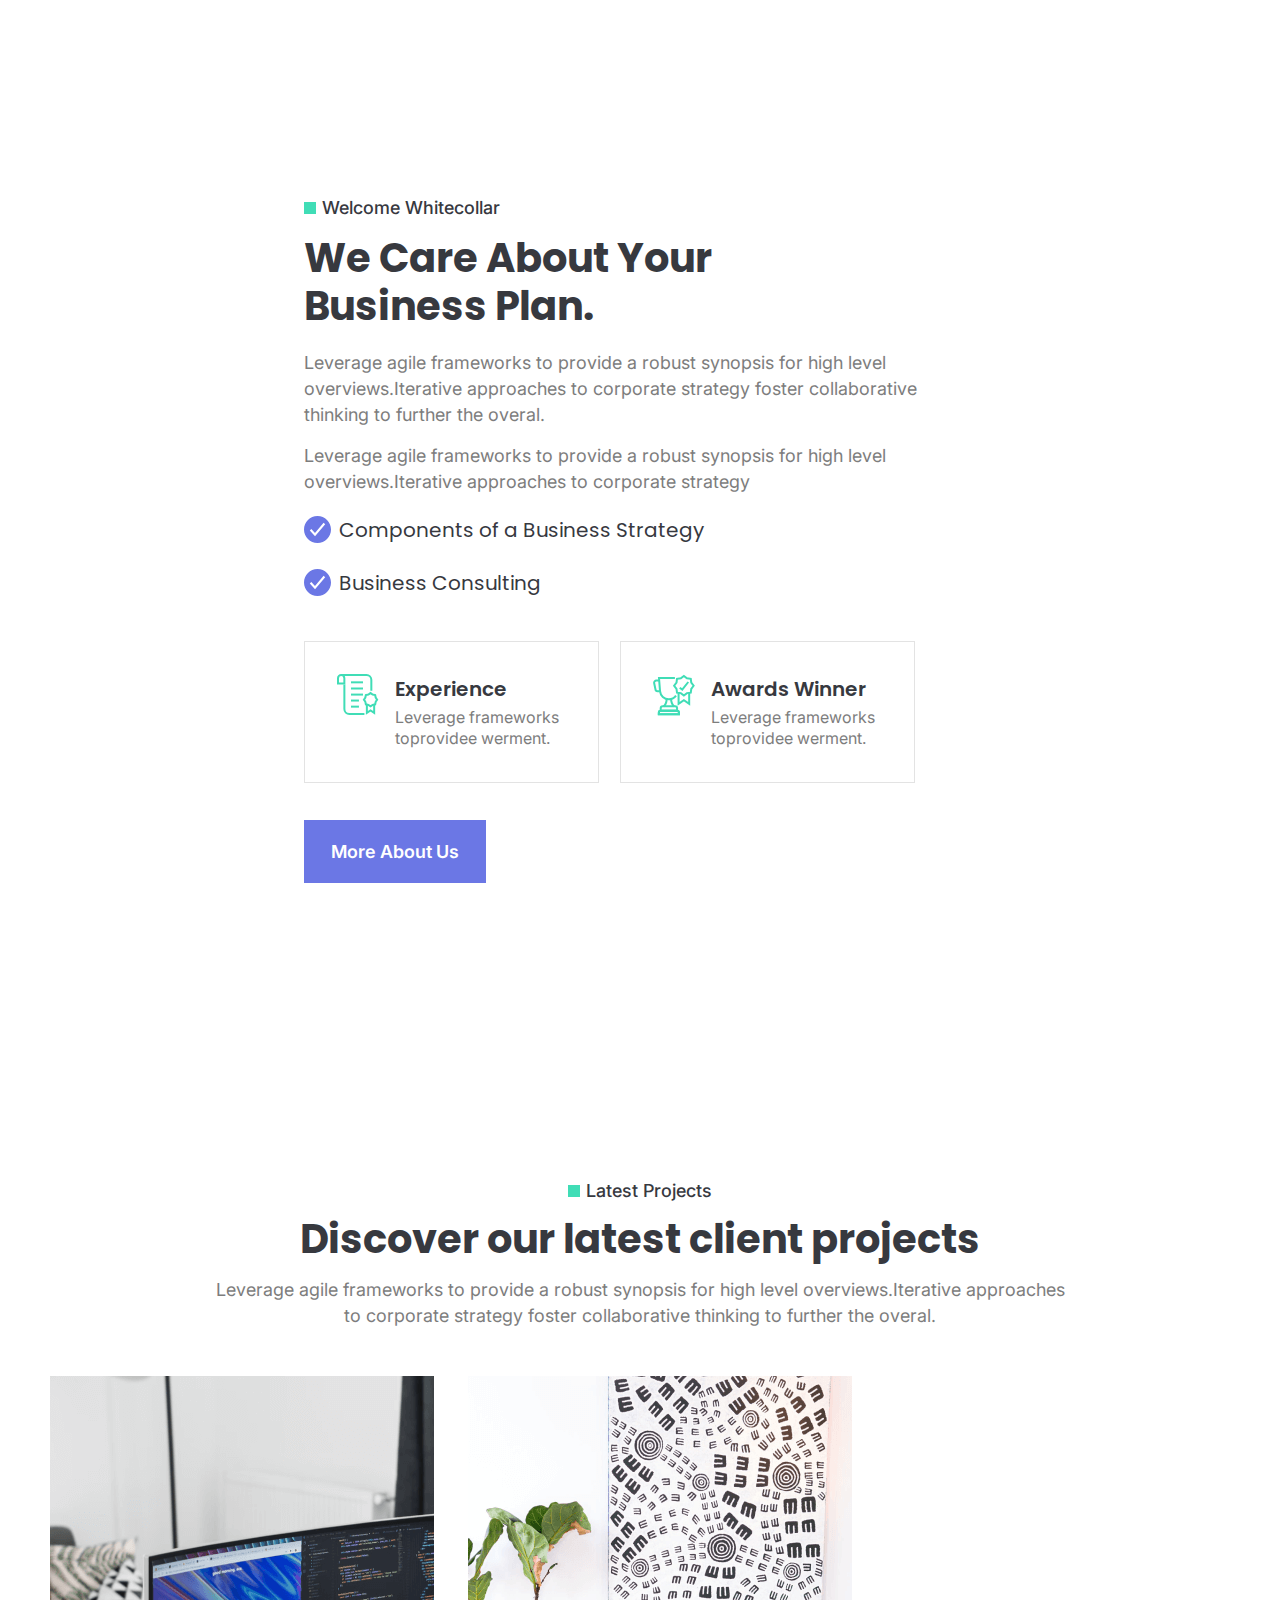
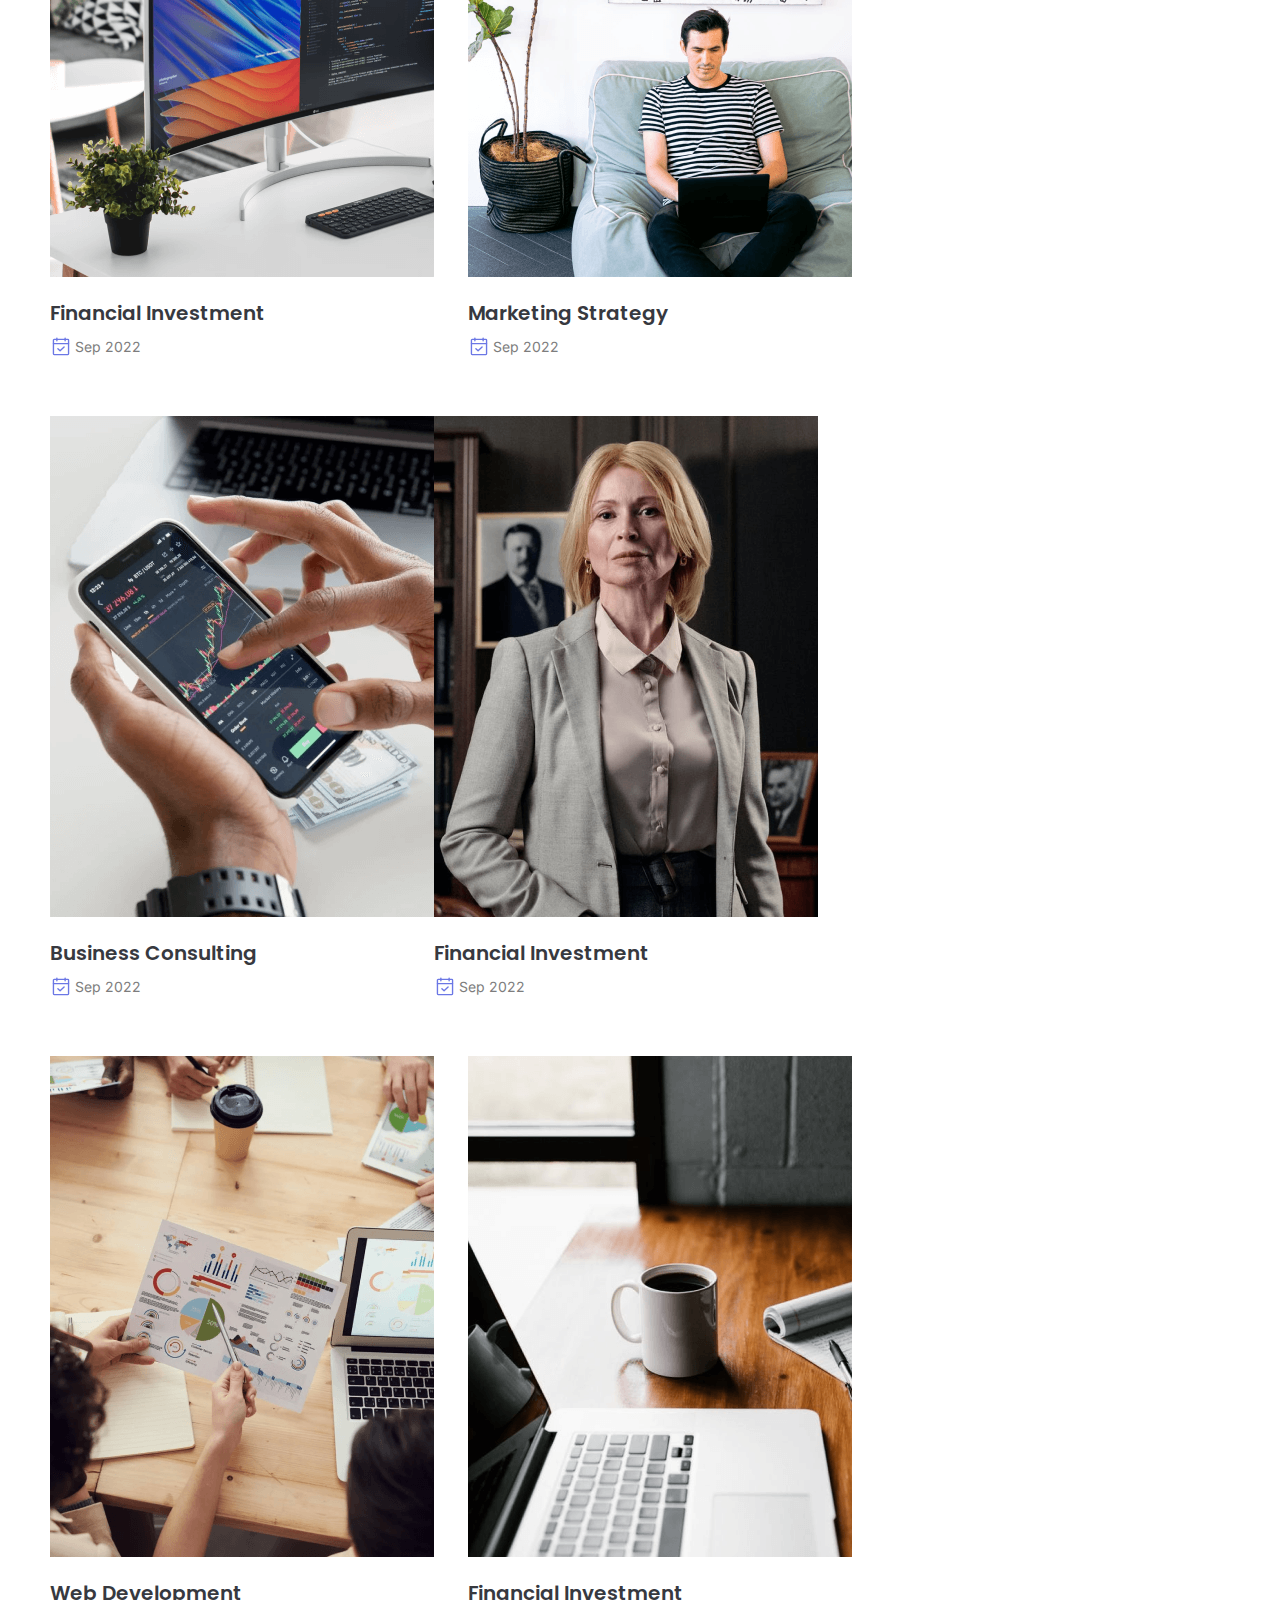
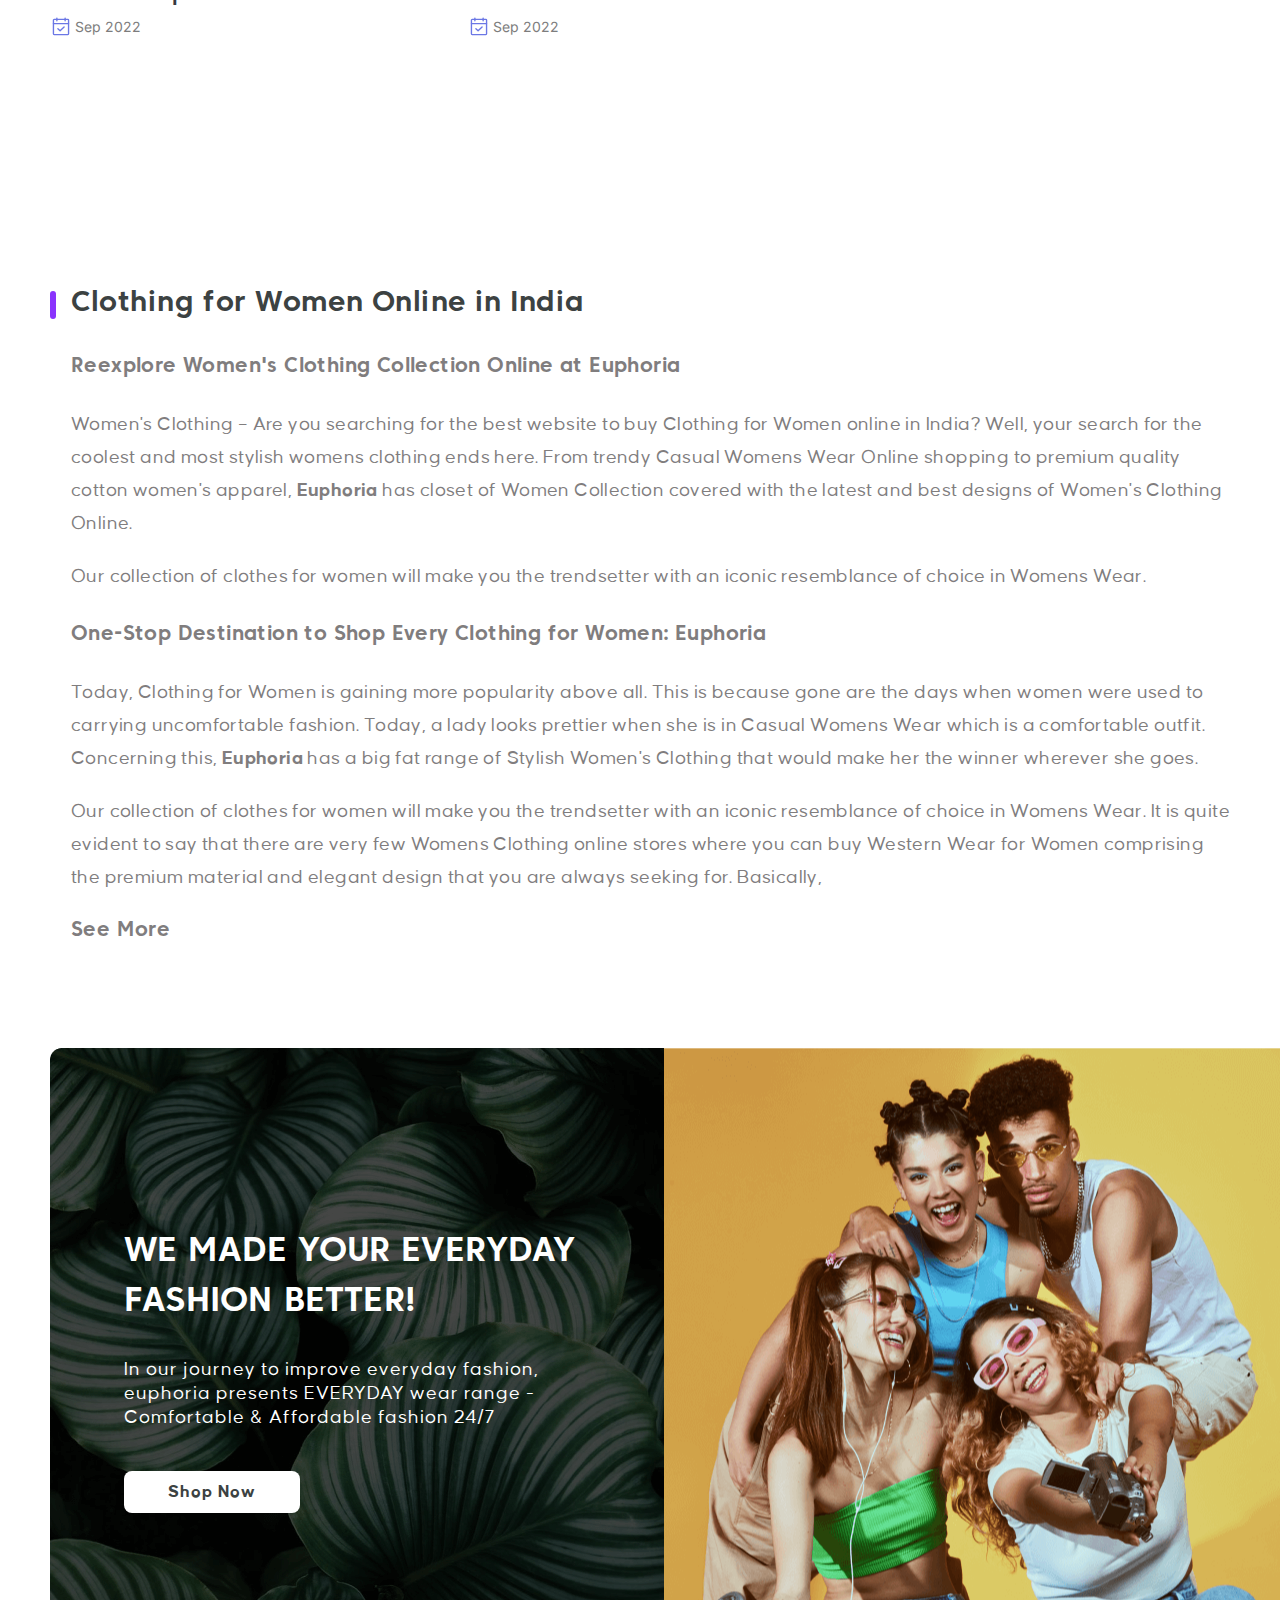
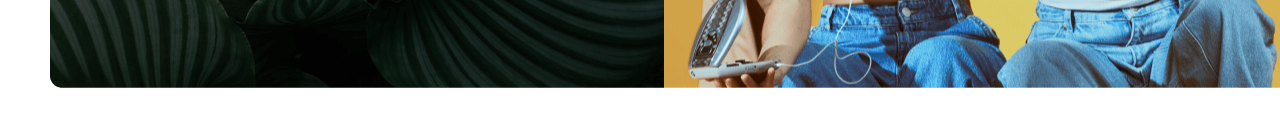
==== lesson_8/index.html @ e7d87920 "Add files via upload" ====
<!DOCTYPE html>
<html lang="en">
<head>
  <meta charset="UTF-8">
  <meta name="viewport" content="width=device-width, initial-scale=1.0">
  <link rel="stylesheet" href="css/style.css">
  <title>Lesson_8</title>
</head>
<body>
  <main class="main">
    <article class="article">
      <span class="article__subtitle">
        Welcome Whitecollar
      </span>

      <h2 class="article__title">
        We Care About Your
        Business Plan.
      </h2>

      <div class="article__paragraphs">
        <p>
          Leverage agile frameworks to provide a robust synopsis for high level overviews.Iterative approaches to corporate strategy foster collaborative thinking to further the overal.
        </p>

        <p>
          Leverage agile frameworks to provide a robust synopsis for high level overviews.Iterative approaches to corporate strategy 
        </p>
      </div>

      <ul class="article__list">
        <li class="article__item">
          Components of a Business Strategy
        </li>

        <li class="article__item">
          Business Consulting
        </li>
      </ul>

      <div class="article__cards">
        <div class="article__card">
          <div class="article__card-content">
            <h4 class="article__card-title">
              Experience
            </h4>
  
            <p class="article__card-description">
              Leverage frameworks toprovidee werment.
            </p>
          </div>
        </div>

        <div class="article__card">
          <div class="article__card-content article__card-content--icon">
            <h4 class="article__card-title">
              Awards Winner
            </h4>
  
            <p class="article__card-description">
              Leverage frameworks toprovidee werment.
            </p>
          </div>
        </div>
      </div>

      <a href="#" class="article__link">
        More About Us
      </a>
    </article>

    <article class="article article--gap">
      <span class="article__subtitle article__subtitle--gap">
        Latest Projects
      </span>

      <h2 class="article__title article__title--gap">
        Discover our latest client projects
      </h2>

      <p class="article__description">
        Leverage agile frameworks to provide a robust synopsis for high level overviews.Iterative approaches to corporate strategy foster collaborative thinking to further the overal.
      </p>

      <ul class="article__projects">
        <li class="article__project article__project--photo-1">
          <h4 class="article__card-title  article__project-title">
            Financial Investment
          </h4>

          <span class="article__project-date">
            Sep 2022
          </span>
        </li>

        <li class="article__project article__project--photo-2">
          <h4 class="article__card-title article__project-title">
            Marketing Strategy
          </h4>

          <span class="article__project-date">
            Sep 2022
          </span>
        </li>

        <li class="article__project article__project--photo-3">
          <h4 class="article__card-title article__project-title">
            Business Consulting
          </h4>

          <span class="article__project-date">
            Sep 2022
          </span>
        </li>

        <li class="article__project article__project--photo-4">
          <h4 class="article__card-title article__project-title">
            Financial Investment
          </h4>

          <span class="article__project-date">
            Sep 2022
          </span>
        </li>

        <li class="article__project article__project--photo-5">
          <h4 class="article__card-title article__project-title">
            Web Development
          </h4>

          <span class="article__project-date">
            Sep 2022
          </span>
        </li>

        <li class="article__project article__project--photo-6">
          <h4 class="article__card-title article__project-title">
            Financial Investment
          </h4>

          <span class="article__project-date">
            Sep 2022
          </span>
        </li>
      </ul>
    </article>
  
    <article class="article-third">
      <h2 class="article-third__title">
        Clothing for Women Online in India
      </h2>

      <div class="article-third__part">
        <h3 class="article-third__subtitle">
          Reexplore Women's Clothing Collection Online at Euphoria
        </h3>

        <div class="article-third__paragraphs">
          <p>
            Women's Clothing – Are you searching for the best website to buy Clothing for Women online in India? Well, your search for the coolest and most stylish womens clothing ends here. From trendy Casual Womens Wear Online shopping to premium quality cotton women's apparel, <span class="article-third__paragraphs-span">Euphoria</span> has closet of Women Collection covered with the latest and best designs of Women's Clothing Online.
          </p>

          <p>
            Our collection of clothes for women will make you the trendsetter with an iconic resemblance of choice in Womens Wear. 
          </p>
        </div>
      </div>

      <div class="article-third__part">
        <h3 class="article-third__subtitle">
          One-Stop Destination to Shop Every Clothing for Women: Euphoria
        </h3>

        <div class="article-third__paragraphs">
          <p>
            Today, Clothing for Women is gaining more popularity above all. This is because gone are the days when women were used to carrying uncomfortable fashion. Today, a lady looks prettier when she is in Casual Womens Wear which is a comfortable outfit. Concerning this, <span class="article-third__paragraphs-span">Euphoria</span> has a big fat range of Stylish Women's Clothing that would make her the winner wherever she goes. 
          </p>

          <p>
            Our collection of clothes for women will make you the trendsetter with an iconic resemblance of choice in Womens Wear. It is quite evident to say that there are very few Womens Clothing online stores where you can buy Western Wear for Women comprising the premium material and elegant design that you are always seeking for. Basically,  
          </p>

          <a href="#" class="article-third__subtitle article-link">
            See More
          </a>
        </div>
      </div>
    </article>
  
    <article class="article-fourth">
      <div class="article-fourth__content">
        <h2 class="article-fourth__title">
          WE MADE YOUR EVERYDAY FASHION BETTER!
        </h2>
  
        <p class="article-fourth__description">
          In our journey to improve everyday fashion, euphoria presents EVERYDAY wear range - Comfortable & Affordable fashion 24/7
        </p>
  
        <a href="#" class="article-fourth__link">
          Shop Now
        </a>
      </div>
    </article>
  </main>
</body>
</html>
---- lesson_8/css/style.css ----
@import url("fonts.css");
@import url("reset.css");

body {
  font-family: "Inter", sans-serif;
  font-size: 18px;
  line-height: 1.44;
	color: #7d7d7d;
}

.main {
  padding: 50px;
}

.main > * {
  margin: 0 auto;
}

.article {
  max-width: 673px;
  padding: 145px 0;
}

.article--gap {
  max-width: 1220px;
  padding: 150px 0;
  text-align: center;
}

.article__subtitle {
  display: inline-block;
  margin-bottom: 16px;
  padding-left: 18px;

  background: url("../img/box.svg") 0 5px no-repeat;
  font-weight: 500;
  line-height: normal;
  text-transform: capitalize;
  color: #37393F;
}

.article__subtitle--gap {
  margin-bottom: 14px;
}

.article__title {
  margin-bottom: 20px;

  max-width: 415px;
  font-family: "Poppins", sans-serif;
  font-size: 40px;
  font-weight: 700;
  line-height: 1.2;
  color: #37393F;
}

.article__title--gap {
  max-width: 100%;
  margin-bottom: 14px;
}

.article__paragraphs {
  margin-bottom: 20px;
}

.article__paragraphs > :not(:last-child) {
  margin-bottom: 15px;
}

.article__list {
  margin-bottom: 43px;
}

.article__item {
  min-height: 30px;
  padding-left: 35px;

  background: url("../img/circle.svg") 0 1.5px no-repeat;
  font-family: "Poppins", sans-serif;
  font-size: 20px;
  line-height: normal; 
  color: #37393F;
}

.article__item:not(:last-child) {
  margin-bottom: 23px;
}

.article__cards {
  margin-bottom: 37px;
  font-size: 0;
}

.article__card {
  display: inline-block;
  width: 295px;
  padding: 32px;
  border: 1px solid #E3E3E3;
}

.article__card:not(:last-child) {
  margin-right: 21px;
}

.article__card-content {
  padding-left: 58px;
  background: url("../img/icon-1.svg") no-repeat;
}

.article__card-content--icon {
  background: url("../img/icon-2.svg") no-repeat;
}

.article__card-title {
  margin-bottom: 3px;

  font-family: "Poppins", sans-serif;
  font-size: 20px;
  font-weight: 600;
  line-height: normal;
  text-transform: capitalize;
  color: #37393F;
}

.article__card-description {
  font-size: 16px;
  line-height: 1.37;
}

.article__link {
  display: inline-block;
  padding: 21px 27px;

  background-color: #6B77E5;
  font-weight: 600;
  line-height: normal;
  text-transform: capitalize; 
  color: #fff;
  transition: 0.3s;
}

.article__link:hover {
  background-color: #4354e6;
}

.article__description {
  width: 852px;
  margin: 0 auto 47px;
}

.article__projects {
  font-size: 0;
  text-align: left;
}

.article__projects > :not(:nth-last-child(-n + 3)) {
  margin-bottom: 58px;
}

.article__projects > :not(:nth-child(3n)) {
  margin-right: 34px;
}

.article__project {
  display: inline-block;
  width: 384px;
  padding-top: 525px;
}

.article__project-title {
  margin-bottom: 10px;
  line-height: 1.25;
}

.article__project-date {
  display: inline-block;
  min-height: 22px;
  padding-left: 25px;

  background: url("../img/date-icon.svg") no-repeat;
  font-size: 14px;
  line-height: 1.57;
}

.article__project--photo-1 {
  background: url("../img/photo-1.png") no-repeat;
}

.article__project--photo-2 {
  background: url("../img/photo-2.png") no-repeat;
}

.article__project--photo-3 {
  background: url("../img/photo-3.png") no-repeat;
}

.article__project--photo-4 {
  background: url("../img/photo-4.png") no-repeat;
}

.article__project--photo-5 {
  background: url("../img/photo-5.png") no-repeat;
}

.article__project--photo-6 {
  background: url("../img/photo-6.png") no-repeat;
}

.article-third {
  max-width: 1240px;
  padding: 100px 0;

  font-family: "Causten", sans-serif;
  font-size: 20px;
  line-height: 1.65;
  letter-spacing: 0.4px; 
  color: #807D7E;
} 

.article-third__title {
  margin-bottom: 30px;
  padding-left: 21px;

  background: url("../img/rectangle.svg") 0 2.5px no-repeat;
  font-family: "Core Sans C", sans-serif;
  font-size: 28px;
  font-weight: 600;
  line-height: 1.18;
  letter-spacing: 0.56px; 
  color: #3C4242;
}

.article-third__part {
  padding-left: 21px;
}

.article-third__part:not(:last-child) {
  margin-bottom: 25px;
}

.article-third__subtitle {
  margin-bottom: 25px;

  font-family: "Core Sans C", sans-serif;
  font-weight: 600;
} 

.article-third__paragraphs > :not(:last-child) {
  margin-bottom: 20px;
}

.article-third__paragraphs-span {
  font-weight: 700;
}

.article-link {
  margin-bottom: 0;
}

.article-link:hover {
  text-decoration: underline;
}

.article-fourth {
  width: 1240px;
  height: 640px;
  padding: 180px 74px 0;
  
  background: url("../img/bg-1.png") no-repeat,
              url("../img/bg-2.png") right no-repeat;
  font-family: "Causten", sans-serif;
  font-size: 20px;
  font-weight: 300;
  line-height: normal;
  letter-spacing: 1px; 
  color: #FFF;
}

.article-fourth__content {
  width: 466px;
}

.article-fourth__title {
  margin-bottom: 30px;

  font-family: "Core Sans C", sans-serif;
  font-size: 34px;
  font-weight: 800;
  line-height: 1.47;
  text-transform: uppercase;
  letter-spacing: 0.208px; 
}

.article-fourth__description {
  margin-bottom: 50px;
}

.article-fourth__link {
  padding: 12px 44px;

  background-color: #FFF;
  font-size: 18px;
  font-weight: 600;
  line-height: normal;
  text-transform: capitalize;
  color: #3C4242;
  border-radius: 8px;
  transition: 0.3s;
}

.article-fourth__link:hover {
  background-color: #e6e6e6;
}
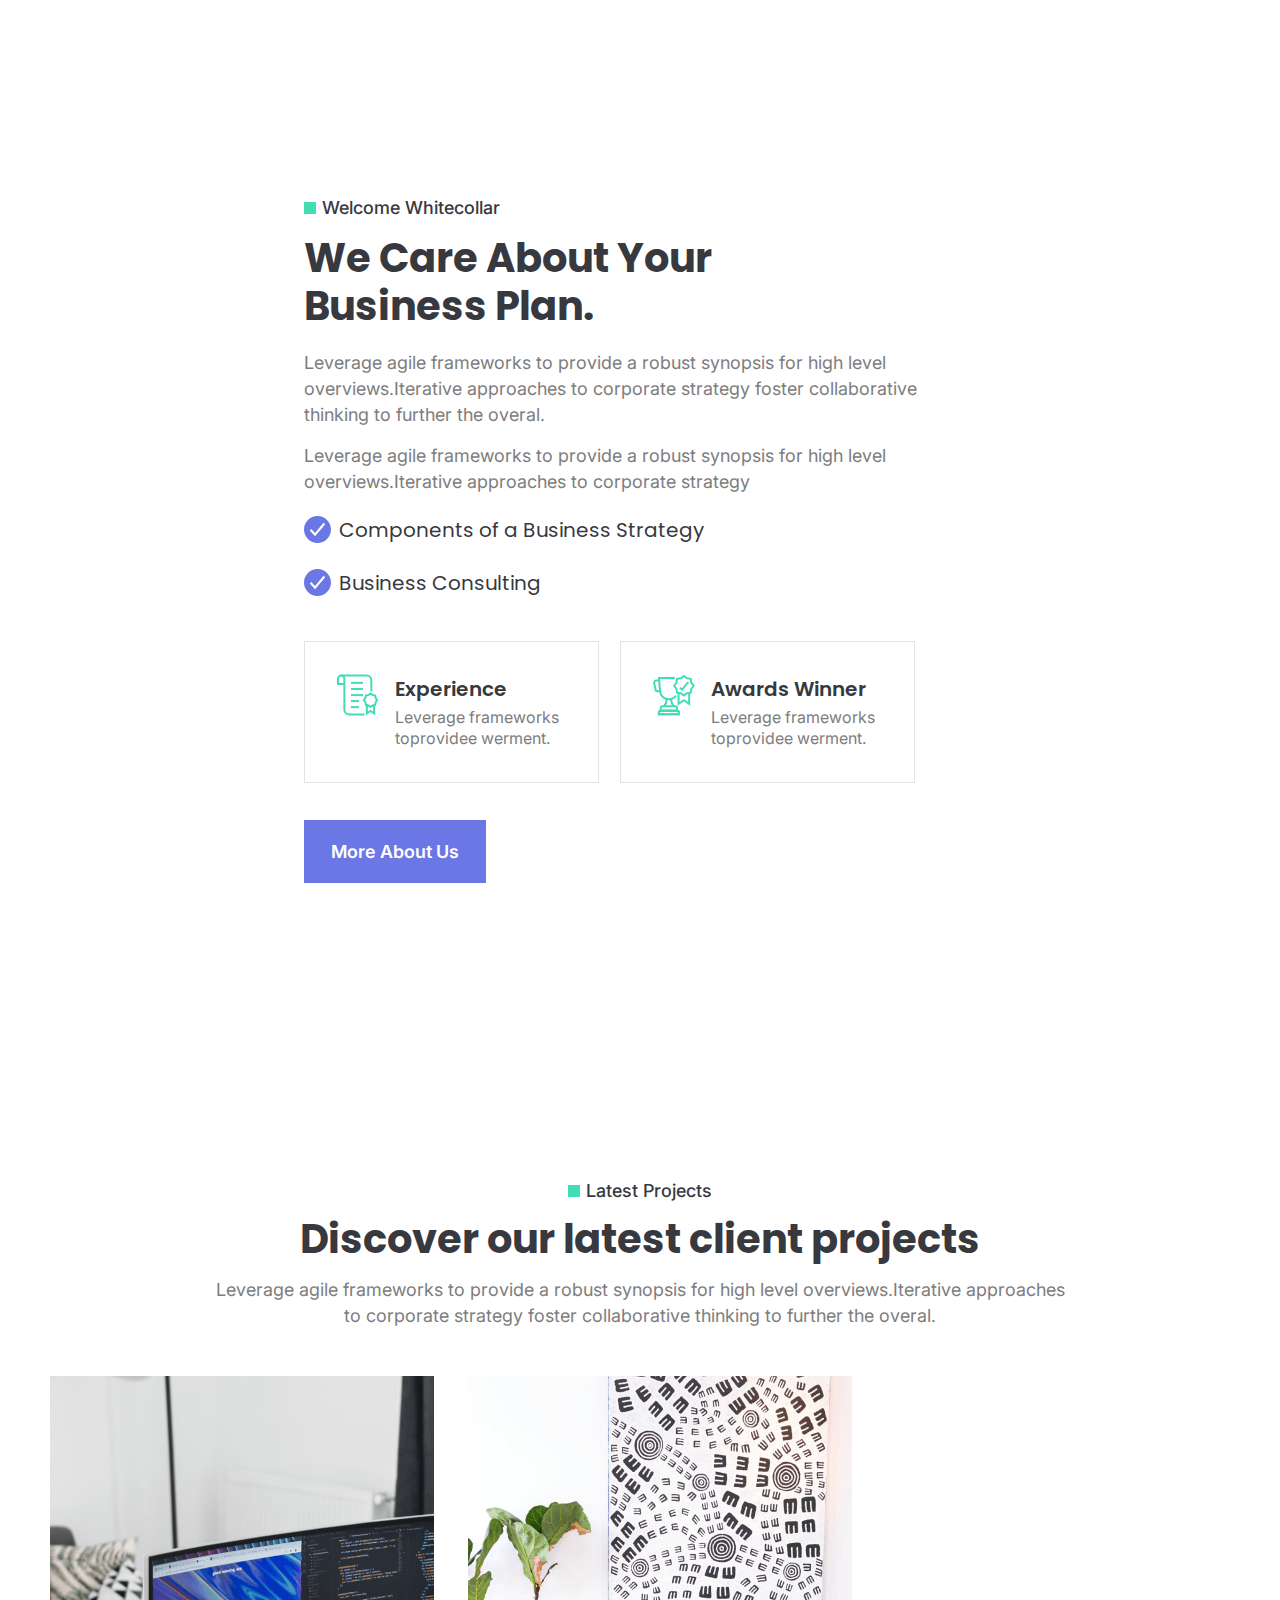
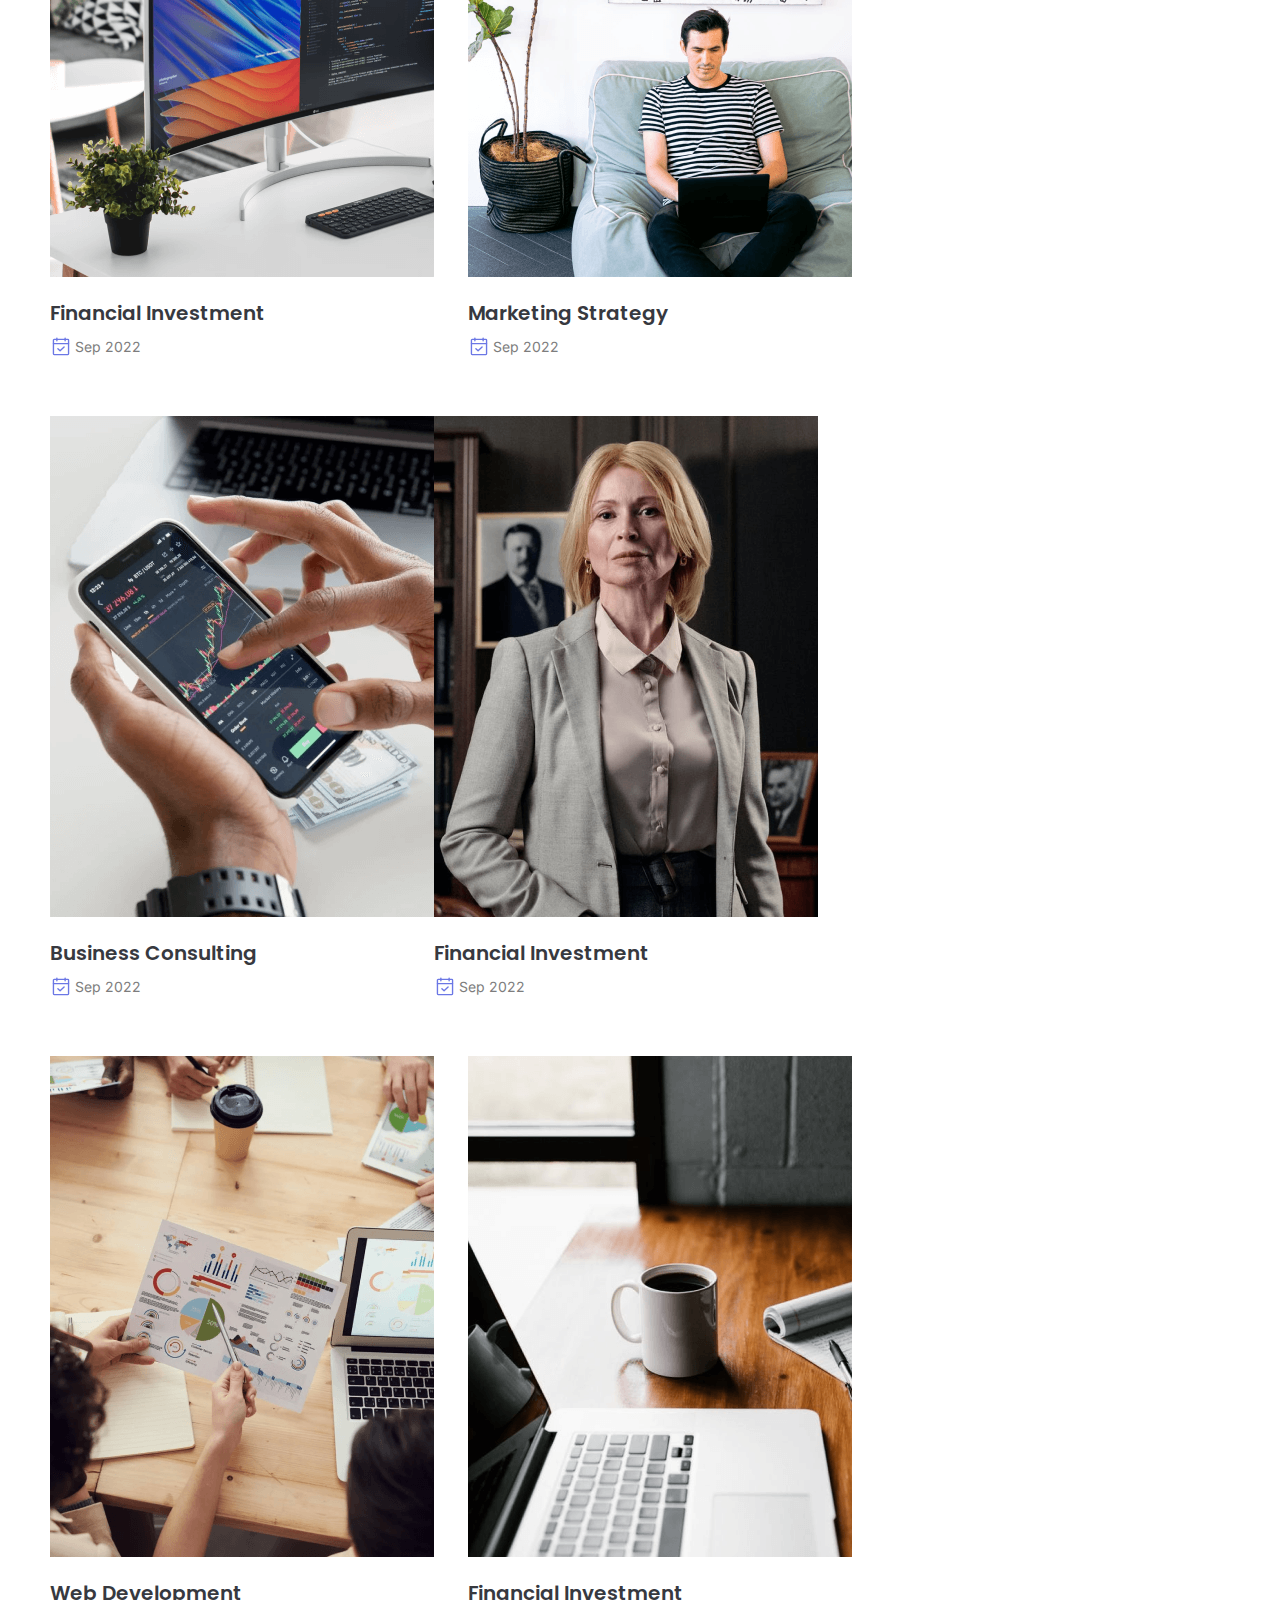
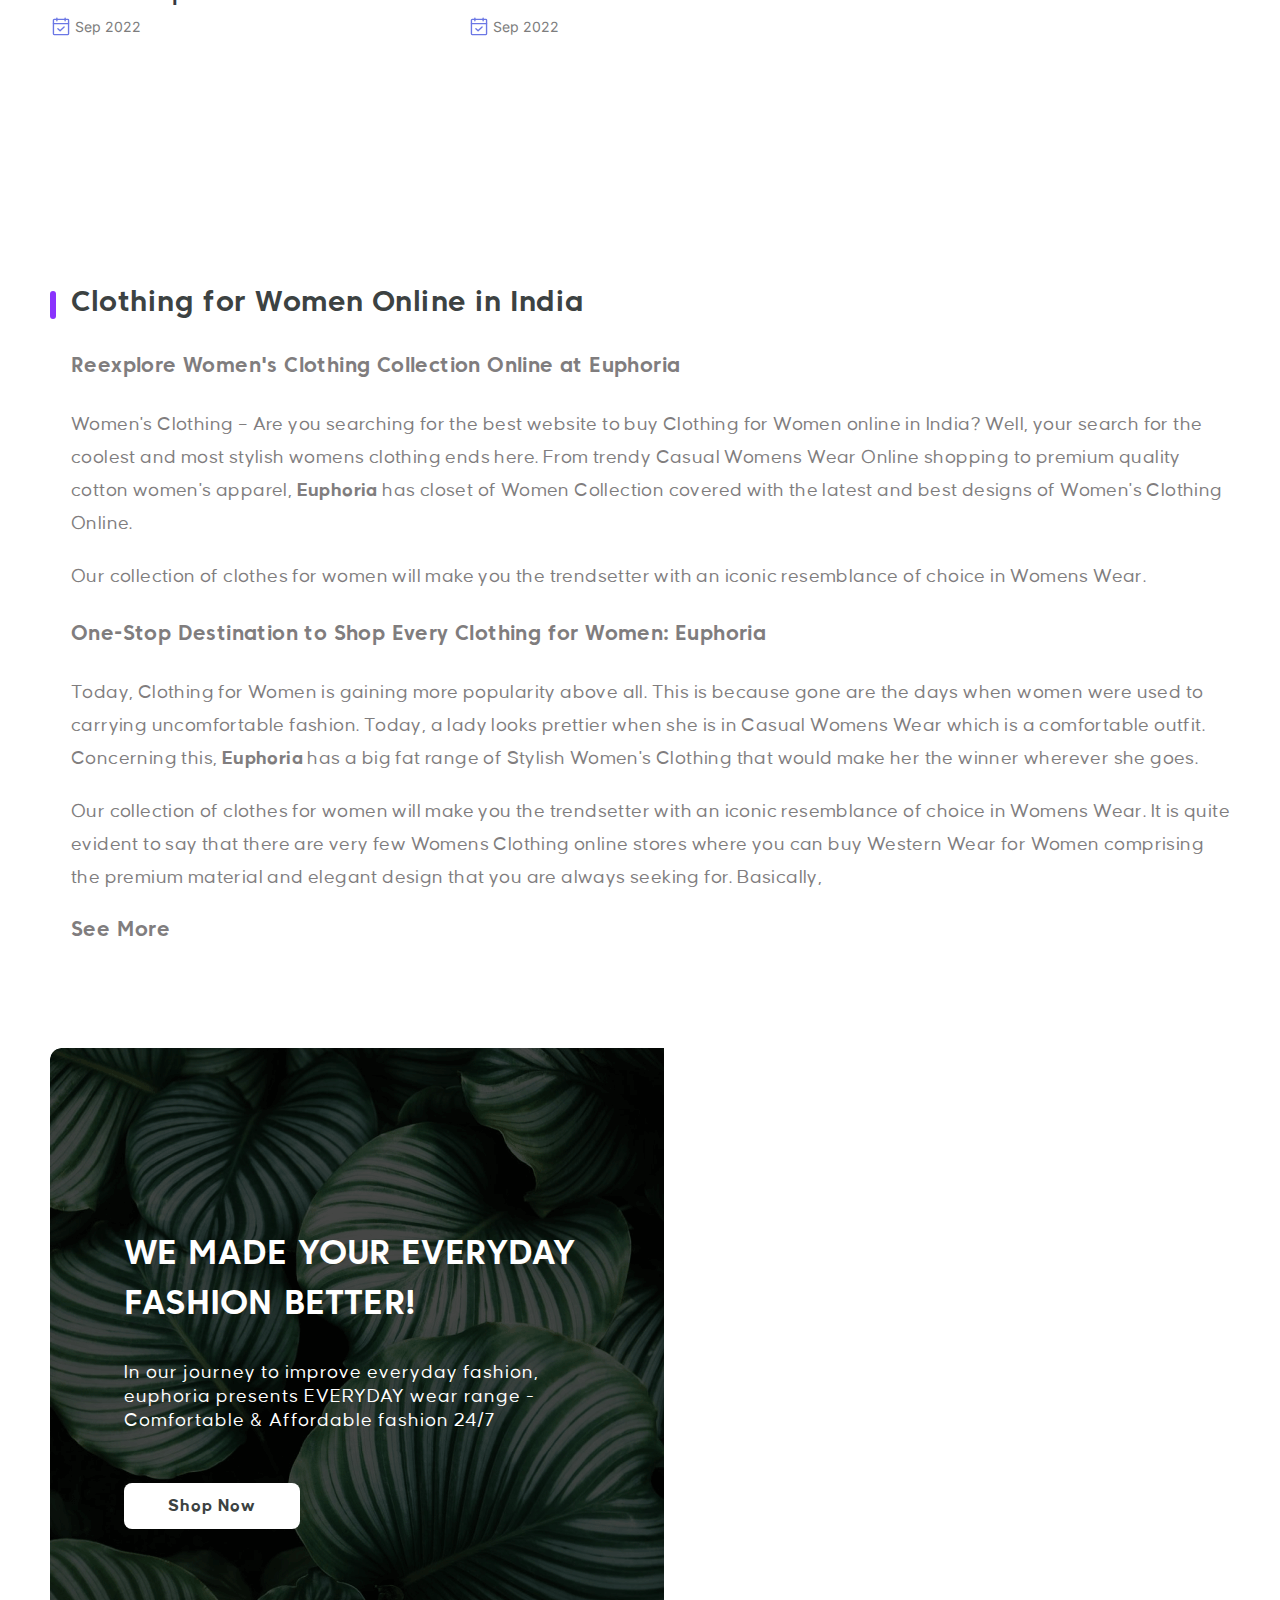
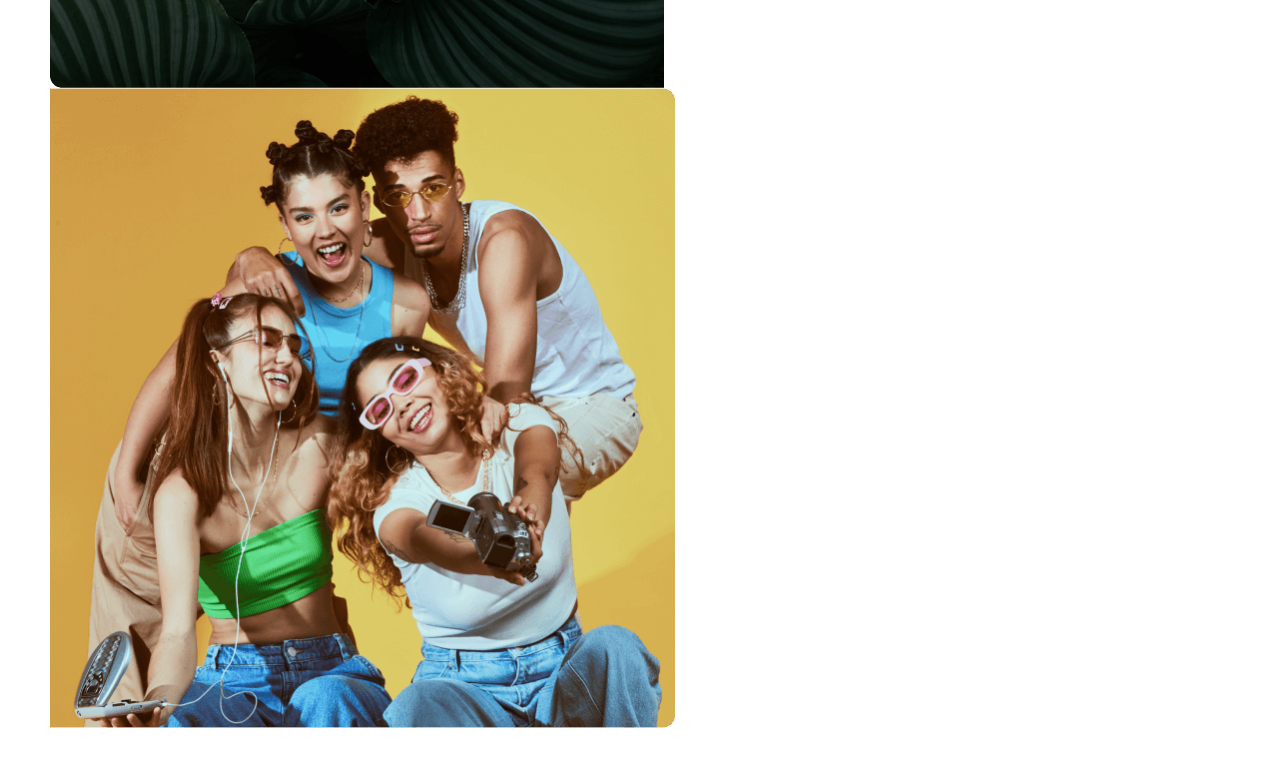
==== commit fdb56b4a: "Add files via upload" ====
--- a/lesson_8/index.html
+++ b/lesson_8/index.html
@@ -40,7 +40,7 @@
 
       <div class="article__cards">
         <div class="article__card">
-          <div class="article__card-content">
+          <div class="article__card-content article__card-content--icon-1">
             <h4 class="article__card-title">
               Experience
             </h4>
@@ -52,7 +52,7 @@
         </div>
 
         <div class="article__card">
-          <div class="article__card-content article__card-content--icon">
+          <div class="article__card-content article__card-content--icon-2">
             <h4 class="article__card-title">
               Awards Winner
             </h4>
@@ -70,21 +70,25 @@
     </article>
 
     <article class="article article--gap">
-      <span class="article__subtitle article__subtitle--gap">
-        Latest Projects
-      </span>
-
-      <h2 class="article__title article__title--gap">
-        Discover our latest client projects
-      </h2>
-
-      <p class="article__description">
-        Leverage agile frameworks to provide a robust synopsis for high level overviews.Iterative approaches to corporate strategy foster collaborative thinking to further the overal.
-      </p>
-
+      <div class="article__title-container">
+        <span class="article__subtitle article__subtitle--gap">
+          Latest Projects
+        </span>
+  
+        <h2 class="article__title article__title--gap">
+          Discover our latest client projects
+        </h2>
+  
+        <p class="article__description">
+          Leverage agile frameworks to provide a robust synopsis for high level overviews.Iterative approaches to corporate strategy foster collaborative thinking to further the overal.
+        </p>
+      </div>
+      
       <ul class="article__projects">
-        <li class="article__project article__project--photo-1">
-          <h4 class="article__card-title  article__project-title">
+        <li class="article__project">
+          <div class="article__project-photo article__project-photo--1"></div>
+
+          <h4 class="article__card-title article__project-title">
             Financial Investment
           </h4>
 
@@ -93,7 +97,9 @@
           </span>
         </li>
 
-        <li class="article__project article__project--photo-2">
+        <li class="article__project">
+          <div class="article__project-photo article__project-photo--2"></div>
+
           <h4 class="article__card-title article__project-title">
             Marketing Strategy
           </h4>
@@ -103,7 +109,9 @@
           </span>
         </li>
 
-        <li class="article__project article__project--photo-3">
+        <li class="article__project">
+          <div class="article__project-photo article__project-photo--3"></div>
+
           <h4 class="article__card-title article__project-title">
             Business Consulting
           </h4>
@@ -113,7 +121,9 @@
           </span>
         </li>
 
-        <li class="article__project article__project--photo-4">
+        <li class="article__project">
+          <div class="article__project-photo article__project-photo--4"></div>
+
           <h4 class="article__card-title article__project-title">
             Financial Investment
           </h4>
@@ -123,7 +133,9 @@
           </span>
         </li>
 
-        <li class="article__project article__project--photo-5">
+        <li class="article__project">
+          <div class="article__project-photo article__project-photo--5"></div>
+
           <h4 class="article__card-title article__project-title">
             Web Development
           </h4>
@@ -133,7 +145,9 @@
           </span>
         </li>
 
-        <li class="article__project article__project--photo-6">
+        <li class="article__project">
+          <div class="article__project-photo article__project-photo--6"></div>
+
           <h4 class="article__card-title article__project-title">
             Financial Investment
           </h4>
@@ -186,21 +200,25 @@
         </div>
       </div>
     </article>
-  
+
     <article class="article-fourth">
-      <div class="article-fourth__content">
-        <h2 class="article-fourth__title">
-          WE MADE YOUR EVERYDAY FASHION BETTER!
-        </h2>
-  
-        <p class="article-fourth__description">
-          In our journey to improve everyday fashion, euphoria presents EVERYDAY wear range - Comfortable & Affordable fashion 24/7
-        </p>
-  
-        <a href="#" class="article-fourth__link">
-          Shop Now
-        </a>
-      </div>
+      <div class="article-fourth__image article-fourth__image--1">
+        <div class="article-fourth__content">
+          <h2 class="article-fourth__title">
+            WE MADE YOUR EVERYDAY FASHION BETTER!
+          </h2>
+    
+          <p class="article-fourth__description">
+            In our journey to improve everyday fashion, euphoria presents EVERYDAY wear range - Comfortable & Affordable fashion 24/7
+          </p>
+    
+          <a href="#" class="article-fourth__link">
+            Shop Now
+          </a>
+        </div>
+      </div>
+
+      <div class="article-fourth__image article-fourth__image--2"></div>
     </article>
   </main>
 </body>
--- a/lesson_8/css/style.css
+++ b/lesson_8/css/style.css
@@ -24,7 +24,10 @@
 .article--gap {
   max-width: 1220px;
   padding: 150px 0;
-  text-align: center;
+}
+
+.article--gap > * {
+  margin: 0 auto;
 }
 
 .article__subtitle {
@@ -41,6 +44,12 @@
 
 .article__subtitle--gap {
   margin-bottom: 14px;
+}
+
+.article__title-container {
+  max-width: 852px;
+  margin-bottom: 47px;
+  text-align: center;
 }
 
 .article__title {
@@ -93,7 +102,7 @@
 
 .article__card {
   display: inline-block;
-  width: 295px;
+  max-width: 295px;
   padding: 32px;
   border: 1px solid #E3E3E3;
 }
@@ -104,11 +113,14 @@
 
 .article__card-content {
   padding-left: 58px;
-  background: url("../img/icon-1.svg") no-repeat;
-}
-
-.article__card-content--icon {
-  background: url("../img/icon-2.svg") no-repeat;
+}
+
+.article__card-content--icon-1 {
+  background: url("../img/icon-1.svg") left top / 42px 42px no-repeat;
+}
+
+.article__card-content--icon-2 {
+  background: url("../img/icon-2.svg") left top / 42px 42px no-repeat;
 }
 
 .article__card-title {
@@ -143,14 +155,8 @@
   background-color: #4354e6;
 }
 
-.article__description {
-  width: 852px;
-  margin: 0 auto 47px;
-}
-
 .article__projects {
   font-size: 0;
-  text-align: left;
 }
 
 .article__projects > :not(:nth-last-child(-n + 3)) {
@@ -163,8 +169,17 @@
 
 .article__project {
   display: inline-block;
-  width: 384px;
-  padding-top: 525px;
+  width: 100%;
+  max-width: 384px;
+}
+
+.article__project > :last-child {
+  margin-bottom: 0;
+}
+
+.article__project-photo {
+  height: 501px;
+  margin-bottom: 24px;
 }
 
 .article__project-title {
@@ -175,6 +190,7 @@
 .article__project-date {
   display: inline-block;
   min-height: 22px;
+  margin-bottom: 10px;
   padding-left: 25px;
 
   background: url("../img/date-icon.svg") no-repeat;
@@ -182,28 +198,28 @@
   line-height: 1.57;
 }
 
-.article__project--photo-1 {
-  background: url("../img/photo-1.png") no-repeat;
-}
-
-.article__project--photo-2 {
-  background: url("../img/photo-2.png") no-repeat;
-}
-
-.article__project--photo-3 {
-  background: url("../img/photo-3.png") no-repeat;
-}
-
-.article__project--photo-4 {
-  background: url("../img/photo-4.png") no-repeat;
-}
-
-.article__project--photo-5 {
-  background: url("../img/photo-5.png") no-repeat;
-}
-
-.article__project--photo-6 {
-  background: url("../img/photo-6.png") no-repeat;
+.article__project-photo--1 {
+  background: #C4C4C4 url("../img/photo-1.png") center / cover no-repeat;
+}
+
+.article__project-photo--2 {
+  background: #C4C4C4 url("../img/photo-2.png") center / cover no-repeat;
+}
+
+.article__project-photo--3 {
+  background: #C4C4C4 url("../img/photo-3.png") center / cover no-repeat;
+}
+
+.article__project-photo--4 {
+  background: #C4C4C4 url("../img/photo-4.png") center / cover no-repeat;
+}
+
+.article__project-photo--5 {
+  background: #C4C4C4 url("../img/photo-5.png") center / cover no-repeat;
+}
+
+.article__project-photo--6 {
+  background: #C4C4C4 url("../img/photo-6.png") center / cover no-repeat;
 }
 
 .article-third {
@@ -262,22 +278,50 @@
 }
 
 .article-fourth {
-  width: 1240px;
-  height: 640px;
-  padding: 180px 74px 0;
+  max-width: 1240px;
   
-  background: url("../img/bg-1.png") no-repeat,
-              url("../img/bg-2.png") right no-repeat;
   font-family: "Causten", sans-serif;
-  font-size: 20px;
+  font-size: 0;
   font-weight: 300;
   line-height: normal;
   letter-spacing: 1px; 
   color: #FFF;
+
+}
+
+.article-fourth__image {
+  display: inline-block;
+  vertical-align: top;
+  width: 100%;
+  min-height: 640px;
+  padding: 183px 15px 157px;
+  font-size: 20px;
+}
+
+.article-fourth__image > * {
+  margin: 0 auto;
+}
+
+.article-fourth__image--1 {
+  max-width: 614px;
+  background: url("../img/bg-1.png") center / cover no-repeat;
+  border-top-left-radius: 11px;
+  border-bottom-left-radius: 11px;
+}
+
+.article-fourth__image--2 {
+  max-width: 625px;
+  background: url("../img/bg-2.png") center / cover no-repeat;
+  border-top-right-radius: 11px;
+  border-bottom-right-radius: 11px;
 }
 
 .article-fourth__content {
-  width: 466px;
+  max-width: 466px;
+}
+
+.article-fourth__content > :last-child {
+  margin-bottom: 0;
 }
 
 .article-fourth__title {
@@ -296,7 +340,9 @@
 }
 
 .article-fourth__link {
+  display: inline-block;
   padding: 12px 44px;
+  margin-bottom: 40px;
 
   background-color: #FFF;
   font-size: 18px;
